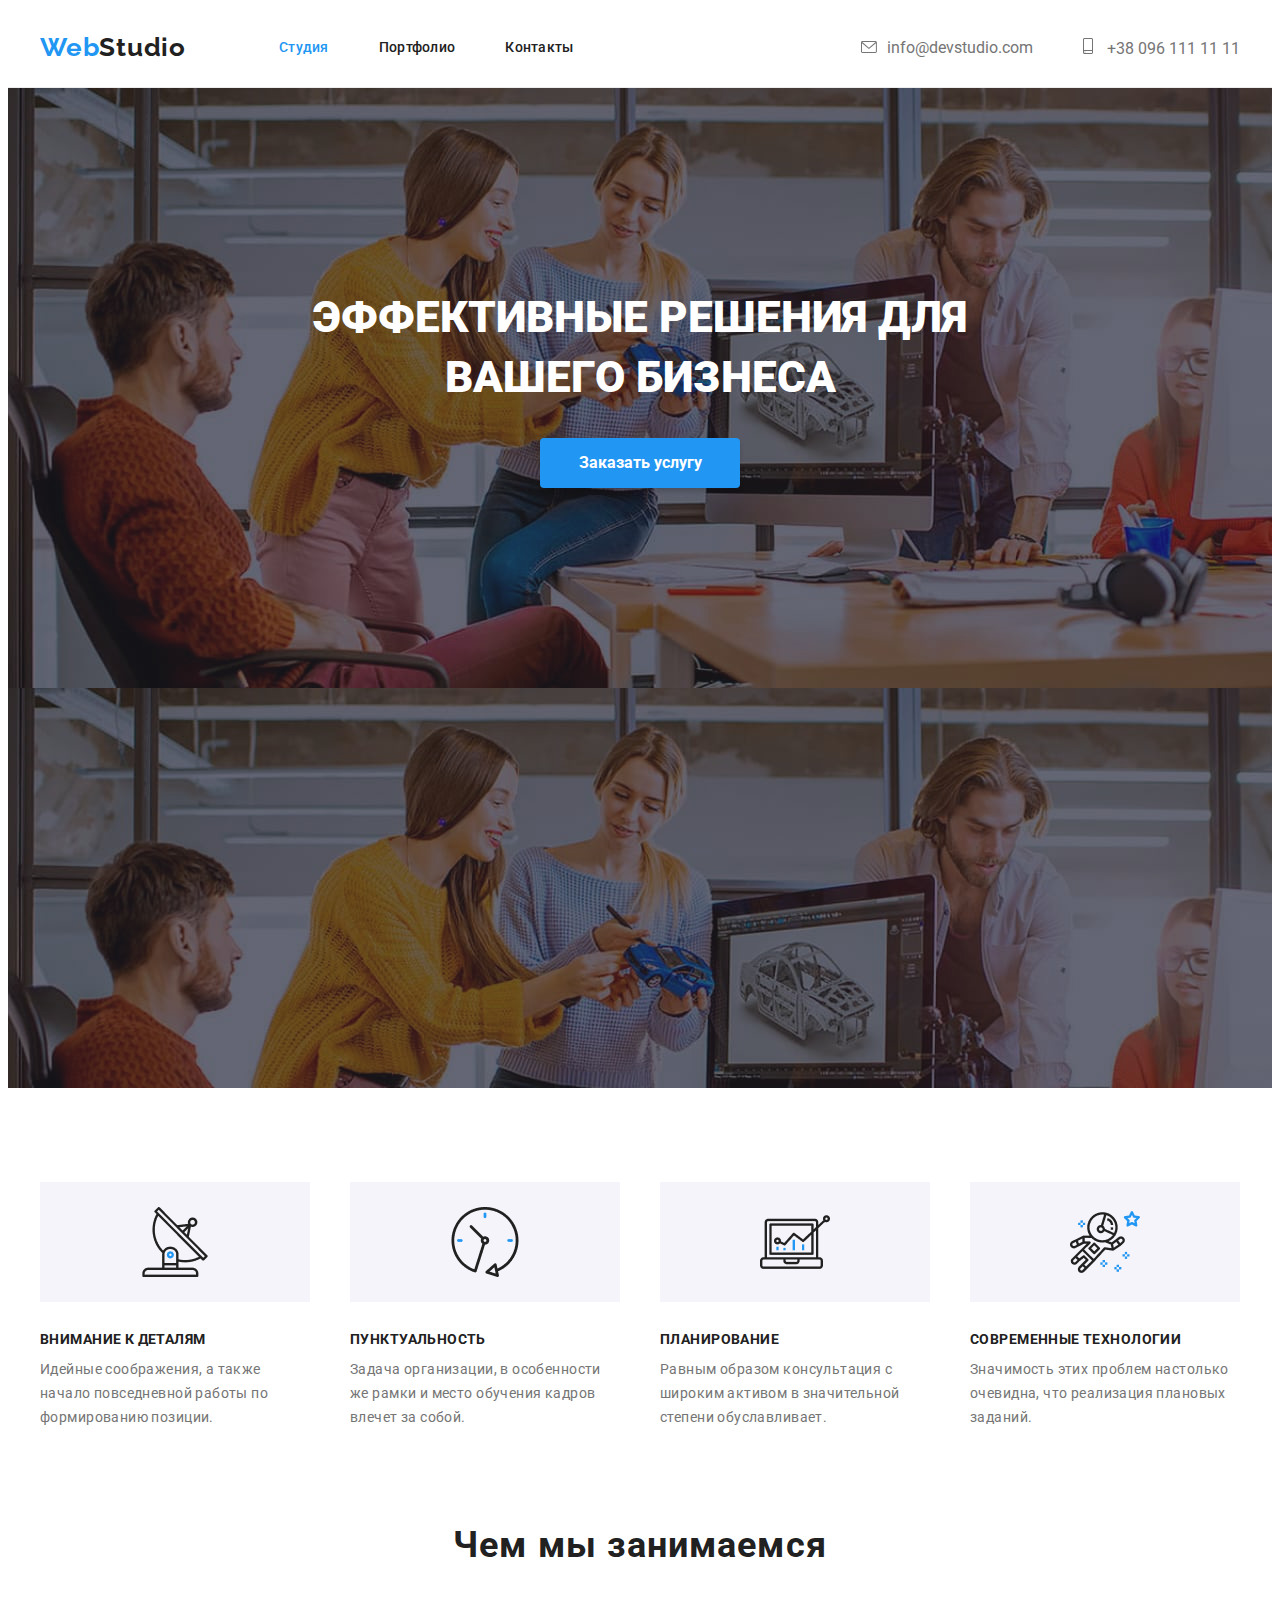
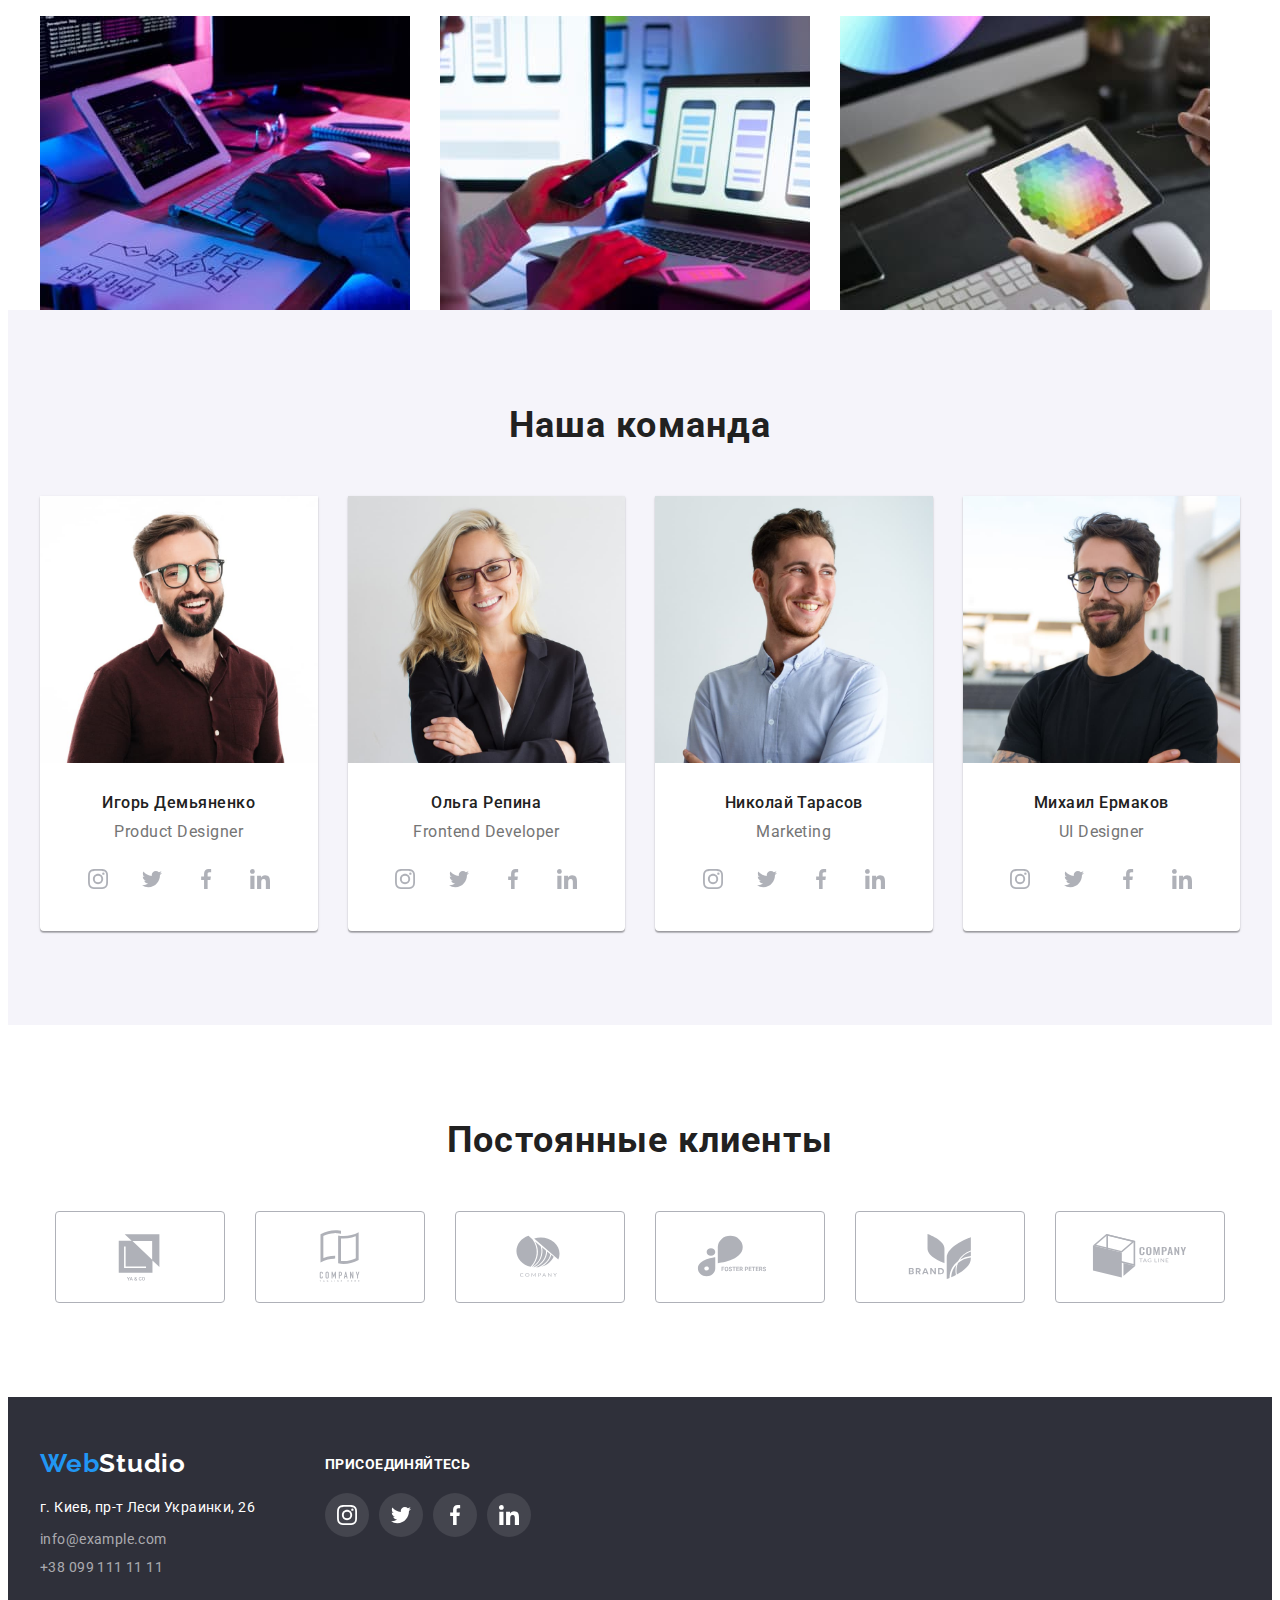
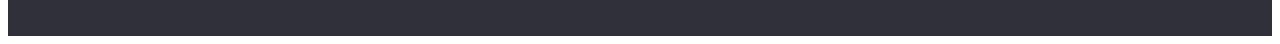
==== index.html @ 311109a5 "база з 4 роботи" ====
<!DOCTYPE html>
<html lang="ru">

<head>
    <meta charset="UTF-8">
    <meta http-equiv="X-UA-Compatible" content="IE=edge">
    <meta name="viewport" content="width=device-width, initial-scale=1.0">
    <title>WebStudio</title>
    <link rel="preconnect" href="https://fonts.googleapis.com">
    <link rel="preconnect" href="https://fonts.gstatic.com" crossorigin>
    <link href="https://fonts.googleapis.com/css2?family=Raleway:wght@700&family=Roboto:wght@400;500;700&display=swap"
        rel="stylesheet">
    <link rel="stylesheet" href="https://cdnjs.cloudflare.com/ajax/libs/modern-normalize/1.1.0/modern-normalize.min.css" integrity="sha512-wpPYUAdjBVSE4KJnH1VR1HeZfpl1ub8YT/NKx4PuQ5NmX2tKuGu6U/JRp5y+Y8XG2tV+wKQpNHVUX03MfMFn9Q==" crossorigin="anonymous" referrerpolicy="no-referrer" />
    <link rel="stylesheet" href="./css/styles.css">
</head>

<body>
<header class="header">
    <div class="container header-main-nav">
        <nav class="main-nav">
            <a href="./" lang="en" class="logo logo-header"><span>Web</span>Studio</a>
            <ul class="site-nav list">
                <li class="li"><a href="./" class="link current">Студия</a></li>
                <li class="li"><a href="./portfolio.html" >Портфолио</a></li>
                <li class="li"><a href="">Контакты</a></li>
            </ul>
        </nav>
        <ul class="site-contacts list">
            <li class="li "><a href="mailto:info@devstudio.com">
                <svg class="mail-icon">
                    <use href="./img/icon.svg#icon-envelope">
                    </use>
                </svg>info@devstudio.com</a></li>

            <li class="li site-contacts-phone"><a href="tel:+38096111111">
                <svg class="phone-icon">
                    <use href="./img/icon.svg#icon-smartphone"></use>
                </svg>
                +38 096 111 11 11</a></li>
        </ul>
    </div>
</header>
    <main>
        <section class="hero">
            <div class="main-hero container">
            <h1 class="hero-title">Эффективные решения для вашего бизнеса</h1>
            <button type="button" class="button">Заказать услугу</button>
            </div>
        </section>

        <section class="section benefits">
            <div class="container">
                <h2 class="visually-hidden">Наши преимущества</h2>
                <ul class="list-section list">
                    <li class="list-items antena">
                        <h3 class="section-title h">Внимание к деталям</h3>
                        <p class="text">Идейные соображения, а также начало повседневной работы по формированию позиции.</p>
                    </li>
                    <li class="list-items clock">
                        <h3 class="section-title h">Пунктуальность</h3>
                        <p class="text">Задача организации, в особенности же рамки и место обучения кадров влечет за собой.</p>
                    </li>
                    <li class="list-items diagram">
                        <h3 class="section-title h">Планирование</h3>
                        <p class="text">Равным образом консультация с широким активом в значительной степени обуславливает.</p>
                    </li>
                    <li class="list-items astronavt">
                        <h3 class="section-title h">Современные технологии</h3>
                        <p class="text">Значимость этих проблем настолько очевидна, что реализация плановых заданий.</p>
                    </li>
                                </ul>
            </div>
        </section>
        <section class="section">
            <div class="container">
                <h2 class="section-title-team">Чем мы занимаемся</h2>
                <ul class="list skills">
                    <li class="img-benefits">
                        <img src="./img/img.jpg" alt="programer-working" width="370px"/>
                    </li>
                    <li class="img-benefits">
                        <img src="./img/img1.jpg" alt="web-ui-designers-are-developing" width="370px">
                    </li>
                    <li class="img-benefits">
                        <img src="./img/img2.jpg" alt="creative-artist-web-design" width="370px"/>
                    </li>
                </ul>
            </div>            
        </section>
        <section class="section section-team">
           <div class="container">
                <h2 class="section-title-team">Наша команда</h2>
                <ul class="list team-list">
                    <li class="part-team">
                        <img src="./img/igor.jpg" alt="Игорь Демьяненко,Product Designer" width="270px" class="foto-team">
                        <h3 class="title">Игорь Демьяненко</h3>
                        <p class="text-team">Product Designer</p>
                       <ul class="team-soc-list list">
                           <li class="team-soc-item">
                               <a href="https://www.instagram.com/accounts/login/" class="team-soc-link">
                                    <svg class="team-soc-icon" width="20px" height="20px">
                                         <use href="./img/icon.svg#icon-instagram" >
                                        </use>
                                    </svg>
                               </a>
                           </li>
                            <li class="team-soc-item"> 
                                <a href="" class="team-soc-link">
                                    <svg class="team-soc-icon" width="20px" height="20px">
                                        <use href="./img/icon.svg#icon-twitter">
                                        </use>
                                    </svg>
                                </a>
                            </li class="team-soc-item">
                            <li class="team-soc-item">
                                <a href="" class="team-soc-link">
                                    <svg class="team-soc-icon" width="20px" height="20px">
                                        <use href="./img/icon.svg#icon-facebook">
                                        </use>
                                    </svg>
                                </a>
                            </li>
                            <li class="team-soc-item">
                                <a href="" class="team-soc-link">
                                    <svg class="team-soc-icon" width="20px" height="20px">
                                        <use href="./img/icon.svg#icon-linkedin">
                                        </use>
                                    </svg>
                                </a>
                            </li>
                       </ul>
                    </li>
                    <li class="part-team">
                        <img src="./img/olga.jpg" alt="Ольга Репина,Frontend Developer" width="270px" class="foto-team">
                        <h3 class="title">Ольга Репина</h3>
                        <p class="text-team">Frontend Developer</p>
                        <ul class="team-soc-list list">
                            <li class="team-soc-item">
                                <a href="" class="team-soc-link">
                                    <svg class="team-soc-icon" width="20px" height="20px">
                                        <use href="./img/icon.svg#icon-instagram">
                                        </use>
                                    </svg>
                                </a>
                            </li>
                            <li class="team-soc-item">
                                <a href="" class="team-soc-link">
                                    <svg class="team-soc-icon" width="20px" height="20px">
                                        <use href="./img/icon.svg#icon-twitter">
                                        </use>
                                    </svg>
                                </a>
                            </li class="team-soc-item">
                            <li class="team-soc-item">
                                <a href="" class="team-soc-link">
                                    <svg class="team-soc-icon" width="20px" height="20px">
                                        <use href="./img/icon.svg#icon-facebook">
                                        </use>
                                    </svg>
                                </a>
                            </li>
                            <li class="team-soc-item">
                                <a href="" class="team-soc-link">
                                    <svg class="team-soc-icon" width="20px" height="20px">
                                        <use href="./img/icon.svg#icon-linkedin">
                                        </use>
                                    </svg>
                                </a>
                            </li>
                        </ul>
                        </li>
                    <li class="part-team">
                        <img src="./img/nikolay.jpg" alt="Николай Тарасов,Marketing" width="270px" class="foto-team">
                        <h3 class="title">Николай Тарасов</h3>
                        <p class="text-team">Marketing</p>
                        <ul class="team-soc-list list">
                            <li class="team-soc-item">
                                <a href="" class="team-soc-link">
                                    <svg class="team-soc-icon" width="20px" height="20px">
                                        <use href="./img/icon.svg#icon-instagram">
                                        </use>
                                    </svg>
                                </a>
                            </li>
                            <li class="team-soc-item">
                                <a href="" class="team-soc-link">
                                    <svg class="team-soc-icon" width="20px" height="20px">
                                        <use href="./img/icon.svg#icon-twitter">
                                        </use>
                                    </svg>
                                </a>
                            </li class="team-soc-item">
                            <li class="team-soc-item">
                                <a href="" class="team-soc-link">
                                    <svg class="team-soc-icon" width="20px" height="20px">
                                        <use href="./img/icon.svg#icon-facebook">
                                        </use>
                                    </svg>
                                </a>
                            </li>
                            <li class="team-soc-item">
                                <a href="" class="team-soc-link">
                                    <svg class="team-soc-icon" width="20px" height="20px">
                                        <use href="./img/icon.svg#icon-linkedin">
                                        </use>
                                    </svg>
                                </a>
                            </li>
                            </ul>
                    </li>
                    <li class="part-team">
                        <img src="./img/mihail.jpg" alt="Михаил Ермаков,UI Designer" width="270px" class="foto-team">
                        <h3 class="title">Михаил Ермаков</h3>
                        <p class="text-team">UI Designer</p>
                        <ul class="team-soc-list list">
                            <li class="team-soc-item">
                                <a href="" class="team-soc-link">
                                    <svg class="team-soc-icon" width="20px" height="20px">
                                        <use href="./img/icon.svg#icon-instagram">
                                        </use>
                                    </svg>
                                </a>
                            </li>
                            <li class="team-soc-item">
                                <a href="https://twitter.com/" class="team-soc-link">
                                    <svg class="team-soc-icon" width="20px" height="20px">
                                        <use href="./img/icon.svg#icon-twitter">
                                        </use>
                                    </svg>
                                </a>
                            </li class="team-soc-item">
                            <li class="team-soc-item">
                                <a href="https://uk-ua.facebook.com/" class="team-soc-link">
                                    <svg class="team-soc-icon" width="20px" height="20px">
                                        <use href="./img/icon.svg#icon-facebook">
                                        </use>
                                    </svg>
                                </a>
                            </li>
                            <li class="team-soc-item">
                                <a href="https://ua.linkedin.com/" class="team-soc-link">
                                    <svg class="team-soc-icon" width="20px" height="20px">
                                        <use href="./img/icon.svg#icon-linkedin">
                                        </use>
                                    </svg>
                                </a>
                            </li>
                            </ul>
                    </li>
                </ul>
           </div>
        </section>
        <section class="section-team">
            <div class="container">
            <h2 class="section-title-team">Постоянные клиенты</h2>
            <ul class="logo-list list">
                <li class="logo-item">
                    <a href="" class="logo-item-link">
                        <svg class="logo-item-icon" width="106" height="60">
                            <use href="./img/icon.svg#icon-logo"></use>
                        </svg>
                    </a>
                </li>
                <li class="logo-item">
                    <a href="" class="logo-item-link">
                        <svg class="logo-item-icon" width="106" height="60">
                            <use href="./img/icon.svg#icon-logo1"></use>
                        </svg>
                    </a>
                </li>
                <li class="logo-item">
                    <a href="" class="logo-item-link">
                        <svg class="logo-item-icon" width="106" height="60">
                            <use href="./img/icon.svg#icon-logo2"></use>
                        </svg>
                    </a>
                </li>
                <li class="logo-item">
                    <a href="" class="logo-item-link">
                        <svg class="logo-item-icon" width="106" height="60">
                            <use href="./img/icon.svg#icon-logo3"></use>
                        </svg>
                    </a>
                </li>
                <li class="logo-item">
                    <a href="" class="logo-item-link">
                        <svg class="logo-item-icon" width="106" height="60">
                            <use href="./img/icon.svg#icon-logo4"></use>
                        </svg>
                    </a>
                </li>
                <li class="logo-item">
                    <a href="" class="logo-item-link">
                        <svg class="logo-item-icon" width="106" height="60">
                            <use href="./img/icon.svg#icon-logo5"></use>
                        </svg>
                    </a>
                </li>
            </ul>
        </div>
        </section>
    </main>

    <footer class="footer">
       <div class="container footer-item">
            <address class="adress-footer">
            <a href="./" lang="en" class="logo logo-footer"><span>Web</span>Studio</a>  
                <ul class="list list-addres">
                    <li class="address">
                        <p>г. Киев, пр-т Леси Украинки, 26</p>
                    </li>
                    <li class="address-mail">
                        <a href="mailto:info@example.com" class="list mail">info@example.com</a>
                    </li>
                    <li class="address-phone">
                        <a href="tel:+380991111111" class="list phone">+38 099 111 11 11</a>
                    </li>
                </ul>
            </address>
           <div>
           <h2 class="section-title footer-title">Присоединяйтесь</h2>   
            <ul class="team-soc-list list">
                <li class="team-soc-item">
                    <a href="https://www.instagram.com/accounts/login/" class="team-soc-link-footer">
                        <svg class="team-soc-icon-footer" width="20px" height="20px">
                            <use href="./img/icon.svg#icon-instagram">
                            </use>
                        </svg>
                    </a>
                </li>
                <li class="team-soc-item">
                    <a href="https://twitter.com/" class="team-soc-link-footer">
                        <svg class="team-soc-icon-footer" width="20px" height="20px">
                            <use href="./img/icon.svg#icon-twitter">
                            </use>
                        </svg>
                    </a>
                </li>
                <li class="team-soc-item">
                    <a href="https://uk-ua.facebook.com/" class="team-soc-link-footer">
                        <svg class="team-soc-icon-footer" width="20px" height="20px">
                            <use href="./img/icon.svg#icon-facebook">
                            </use>
                        </svg>
                    </a>
                </li>
                <li class="team-soc-item">
                    <a href="https://ua.linkedin.com/" class="team-soc-link-footer">
                        <svg class="team-soc-icon-footer" width="20px" height="20px">
                            <use href="./img/icon.svg#icon-linkedin">
                            </use>
                        </svg>
                    </a>
                </li>
            </ul>
            </div>
       </div>
    </footer>
</body>

</html>
---- css/styles.css ----
/*цвет основного текста #212121*/
/*цвет вторичного текста #757575*/
/* специальный цвет #FFFFFF*/
/*акцент #2196F3*/
/*фон херо и футер #2F303A */
/*фон хедер*/

html{
    box-sizing: border-box;
        }

:root{--prymary-text-color: #212121;
--secondary-text-color: #757575;
--akcent-text-color: #2196F3;
--main: #ffffff;
--bgc-secondary: #2F303A;
--portfolio-button-bgc: #F5F4FA;}

.list {
    list-style: none;
    text-decoration: none;
}


body { background-color: var(--bgc-main);
    color: var(--prymary-text-color);
    font-family: 'Roboto';
}

h1,
h2,
h3,
p,
ul { margin: 0;
padding: 0;}

.container {
    /* outline: 1px solid tomato; */
width: 1200px;
padding-left: 15px;
padding-right: 15px;
margin-left: auto;
margin-right: auto;
}
.container .examples{
    padding-left: 0;
    padding-right: 0;
}



/* ------------------------------------------------------Header------------------------------------------------*/
.header {
    max-width: 1600px;
    border-bottom-width: 1px;   
    border-bottom-style: solid;
    border-bottom-color: #ECECEC;
    margin-left: auto;
    margin-right: auto;}

.main-nav {display: flex;
    align-items: center;
    padding-top: 24px;
    padding-bottom: 25px;
 }

.logo {
    color: var(--prymary-text-color);

    font-family: 'Raleway';
    font-style: normal;
    font-weight: 700;
    font-size: 26px;
    line-height: 1,19;
    letter-spacing: 0.03em;
    text-decoration:none;
}
.logo-header {margin-right: 93px;}

.logo>span {    
    color: var(--akcent-text-color);
}

.site-nav, .site-contacts {
    display: flex;
}

.site-nav .li:not(:last-child),
 .site-contacts .li:not(:last-child){
    margin-right: 50px;
}

.site-contacts {margin-left: auto;
justify-content: center}


.site-nav a {
    display: block;
    color: var(--prymary-text-color);
    font-weight: 500;
    font-size: 14px;
    line-height: 1.33;
    letter-spacing: 0.02em;
    text-decoration:none;
}
.site-contacts a {color: var(--secondary-text-color);
    text-decoration:none;
}


.site-nav a:hover,
.site-nav a:focus {
    color: var(--akcent-text-color);
}
.site-contacts a:hover,
.site-contacts a:focus
{
    color: var(--akcent-text-color);
}

.link.current {
    color: var(--akcent-text-color);}
    
.header-main-nav {
        display: flex;
        justify-content: space-between;
        align-items: center;
    }
.mail-icon{
    width: 16px;
    height: 12px;
    margin-right: 10px;
    fill: #757575;
    cursor: pointer;

}
/* .mail-icon:hover {
    fill:var(--akcent-text-color) } */

.phone-icon {
    width: 10px;
    height: 16px;
    margin-right: 10px;
    fill: #757575;
    cursor: pointer;

}


.site-contacts a:hover .mail-icon,
.site-contacts a:focus .mail-icon {
    fill: #2196F3;
}

.site-contacts a:hover .phone-icon, 
.site-contacts a:focus .phone-icon {
    fill: #2196F3;
}
/* -------------------------------- hero main------------------------------------- */

.hero {
    max-width: 1600px;
    height: 600px;
    padding-top: 200px;
    padding-bottom: 200px;
    margin-left: auto;
    margin-right: auto;
    color: var(--main);
    text-align: center;
    background-image: linear-gradient(to bottom,
    rgba(47, 48, 58, 0.4),
    rgba(47, 48, 58, 0.4)), 
     url(../img/hero.jpg);
    background-color: rgba(47, 48, 58, 0.4);
}

.main-hero
.hero-title {
    max-width: 696px;
    margin-bottom: 30px;
    margin-left: auto;
    margin-right: auto;

    font-weight: 900;
    font-size: 44px;
    line-height: 1.36;
    text-transform: uppercase;
    
}

.button {
    width: 200px;
    padding: 10px 32px;
    color: var(--main);
    background-color: var(--akcent-text-color);
    font-family: 'Roboto';
    font-style: normal;
    font-weight: 700;
    font-size: 16px;
    line-height: 1.88;
    cursor: pointer;
    border-radius: 4px;
    border: 0px;
    box-shadow: 0px 4px 4px rgba(0, 0, 0, 0.15);

    }

/* -----------------------------section-------------------------------- */
.visually-hidden {
    position: absolute;
    white-space: nowrap;
    width: 1px;
    height: 1px;
    overflow: hidden;
    border: 0;
    padding: 0;
    clip: rect(0 0 0 0);
    clip-path: inset(50%);
    margin: -1px;
}

.section {
    color: var(--prymary-text-color);
    background-color: #ffffff;
    padding-botom: 94px;
}
.section.section-team{
    max-width: 1600px;
    background-color:#F5F4FA;
    margin-right: auto;
    margin-left: auto;
}

.benefits {
    padding-bottom: 94px;
    padding-top: 94px
}

.section .text {
    
    font-weight: 400;
    font-size: 14px;
    line-height: 1.71;
    letter-spacing: 0.03em;
    color: var(--secondary-text-color);}

.section-title {
   
    font-weight: 700;
    font-size: 14px;
    line-height: 1.14;  
    letter-spacing: 0.03em;
    
}

.h{text-transform: uppercase;
margin-bottom: 10px;} 

.skills {display: flex;
} 

.list-items::before {
    margin-bottom: 30px;
    content: " ";
    display: block;
    height: 120px;
    background-color: #F5F4FA;
    
}
.antena::before{
    background-image: url(../img/antenna.png);
    background-repeat: no-repeat;
    background-position: center;

}

.clock::before {
    background-image: url(../img/clock.png);
    background-repeat: no-repeat;
    background-position: center;
}

.diagram::before{
    background-image: url(../img/diagram.png);
    background-repeat: no-repeat;
    background-position: center;
}

.astronavt::before {
    background-image: url(../img/astronaut.png);
    background-repeat: no-repeat;
    background-position: center;
}

img{
    display:block;
    height:auto;
    width:100%;
}
.part-team {
padding-bottom: 30px;
background-color: #ffffff;
box-shadow: 0px 1px 3px rgba(0, 0, 0, 0.12),
0px 1px 1px rgba(0, 0, 0, 0.14),
0px 2px 1px rgba(0, 0, 0, 0.2);
border-radius: 0px 0px 4px 4px;}

.img-benefits:not(:last-child),
.part-team:not(:last-child) {
    margin-right: 30px;}

.list-section {
    display: flex;
    flex-wrap: wrap;
    justify-content: space-between;
}

.list-items {
    width: 270px;
}
.icon-antenna{
    display: inline-flex;
    outline: 1px solid tomato;
    height: 120px;
    background: #F5F4FA;
    border-radius: 4px;
    background-position: center;
}



/* .list-items:nth-child(4n) */

.section-title-team {
    margin-bottom: 50px;
    font-weight: 700;
    font-size: 36px;
    line-height: 42px;
    text-align: center;
    letter-spacing: 0.03em;}

.section-team {padding-top: 94px;
padding-bottom: 94px;}

.team-list {
    display: flex;
}

.title{
    margin-bottom: 10px;
    font-weight: 500;
    font-size: 16px;
    line-height: 1.19;
    text-align: center;
    letter-spacing: 0.03em;}

.text-team {
    margin-bottom: 16px;
    font-weight: 400;
    font-size: 16px;
    line-height: 19px;
    text-align: center;
    letter-spacing: 0.03em;
    color: var(--secondary-text-color);
    }

.foto-team {margin-bottom: 30px;}

.team-soc-list {
            display: flex;
            justify-content: center;
}
.team-soc-item + .team-soc-item {
    margin-left: 10px;}

 .team-soc-link{
    width: 44px;
    height: 44px;
    border-radius: 50%;
    display: flex;
    justify-content: center;
    align-items: center;
 } 
.team-soc-icon{
        fill: #AFB1B8;
}

.team-soc-link:hover, 
.team-soc-link:focus,
.team-soc-link-footer:hover,
.team-soc-link-footer:focus{
    background-color: #2196F3;
}
.team-soc-link:hover .team-soc-icon,
 .team-soc-link:focus .team-soc-icon{
    fill: #ffffff;
}

/* --------------------partners-logo------------------------- */

.logo-list {
    display: flex;
    justify-content: center;
}

.logo-item-link {
    width: 168px;
    height: 90px;
    border: 1px solid #AFB1B8;
    border-radius: 4px;
    display: flex;
    justify-content: center;
    align-items: center;
}

.logo-item + .logo-item {margin-left: 30px;}    

.logo-item-icon {
    fill: #AFB1B8;
}

.logo-item-link:hover,
.logo-item-link:focus{
border: 1px solid #2196F3;
}

.logo-item-link:hover .logo-item-icon, 
.logo-item-link:focus .logo-item-icon 
{
fill: #2196F3;
}
/*---------------------------------footer------------------------------- */
footer {
    background-color: var(--bgc-secondary);}

.address > p {
    font-weight: 400;
    font-size: 14px;
    line-height: 1.71;
    letter-spacing: 0.03em;
    color: var(--main);}

address a {
    font-weight: 400;
    font-size: 14px;
    line-height: 1.71px;
    letter-spacing: 0.03em;
    color: rgba(255, 255, 255, 0.6);}

footer .logo {
    color: var(--main);}

.list .mail:hover,
.list .phone:hover{
    color:#2196F3;
}
.footer {max-width: 1600px;
    padding-top: 60px;
padding-bottom: 60px;
margin-left: auto;
margin-right: auto;}

.list-addres{ 
    margin-top: 20px; }

.address, .address-mail {margin-bottom: 9px;}

.list-addres {font-style: normal;}

.footer-title{
    text-transform: uppercase;
    color: #ffffff;
    margin-bottom: 20px;
}
.footer-item {display: flex;}

.address {margin-right: 70px;
 
}

.team-soc-icon-footer {
    fill: #ffffff;
}
.team-soc-link-footer {
    width: 44px;
    height: 44px;
    border-radius: 50%;
    display: flex;
    justify-content: center;
    align-items: center;
    background: rgba(255, 255, 255, 0.1);
}

/* ----------------portfolio-------------------- */
/* ---------------------------------------buttons------------------------------- */
.button-portfolio {
    font-family: 'Roboto';
    font-style: normal;
    font-weight: 500;
    font-size: 16px;
    line-height: 1.88;
    display: flex;
    align-items: center;
    text-align: center;
    letter-spacing: 0.06em;
    color: var(--prymary-text-color);
    background-color: var(--portfolio-button-bgc);
    cursor: pointer;
    padding: 6px 22px;
    border-color: transparent;
    border-radius: 4px;
    ;
}

.button-portfolio:hover, .button-portfolio:focus {
    background-color: var(--akcent-text-color);
    color: var(--main);}
.button-portfolio:hover{
    box-shadow: 0px 3px 1px rgba(0, 0, 0, 0.1),
    0px 1px 2px rgba(0, 0, 0, 0.08),
    0px 2px 2px rgba(0, 0, 0, 0.12);
}

.portfolio-list{display: flex;
    justify-content: center;
    margin-bottom: 56px; }



/* -----------------------------section наши работы---------------------- */

.title-portfolio{
    margin-bottom: 8px;
    font-weight: 700;
    font-size: 18px;
    line-height: 2;
    letter-spacing: 0.06em;
    color: var(--prymary-text-color)
}

.item-description {
    font-weight: 400;
    font-size: 16px;
    line-height: 1.88;
    letter-spacing: 0.03em;
    color: #212121;
    /* margin-bottom: 20px; */
}
.item:hover {
box-shadow: 0px 1px 1px rgba(0, 0, 0, 0.12),
0px 4px 4px rgba(0, 0, 0, 0.06),
1px 4px 6px rgba(0, 0, 0, 0.16);}


.button-portfolio-item:not(:last-child) {margin-right: 8px;}

.examples {
    display: flex;
    flex-wrap: wrap;
    
}


.item {
    width: 370px;
    margin-right: 30px;
    margin-bottom: 30px;
    border-bottom: 1px solid #EEEEEE;}

.item:nth-child(3n)
{   margin-right: 0px;}   

.item:nth-last-child(-n+3) {
    margin-bottom: 0px;
}


.discription-examples{
    padding-top: 20px;
    padding-left: 24px;
    padding-right: 24px; 
    padding-bottom: 20px;   
   
}
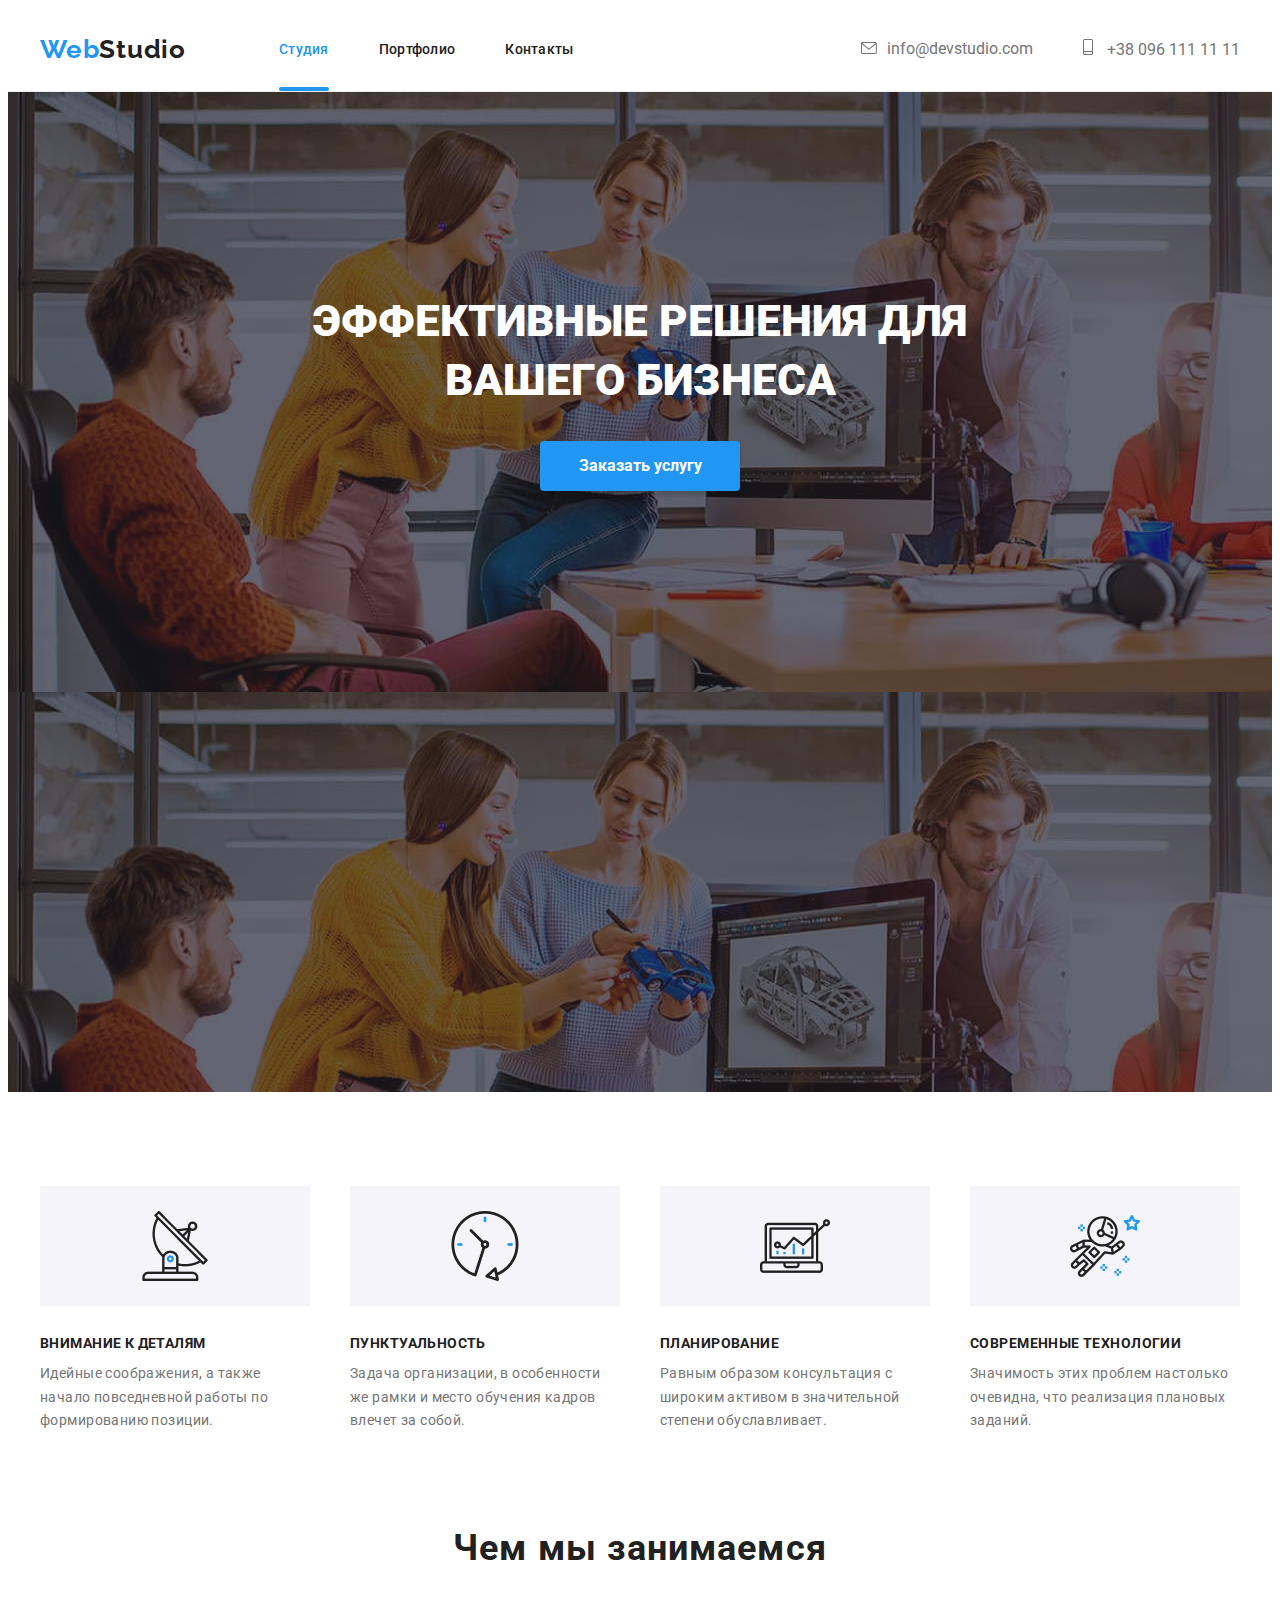
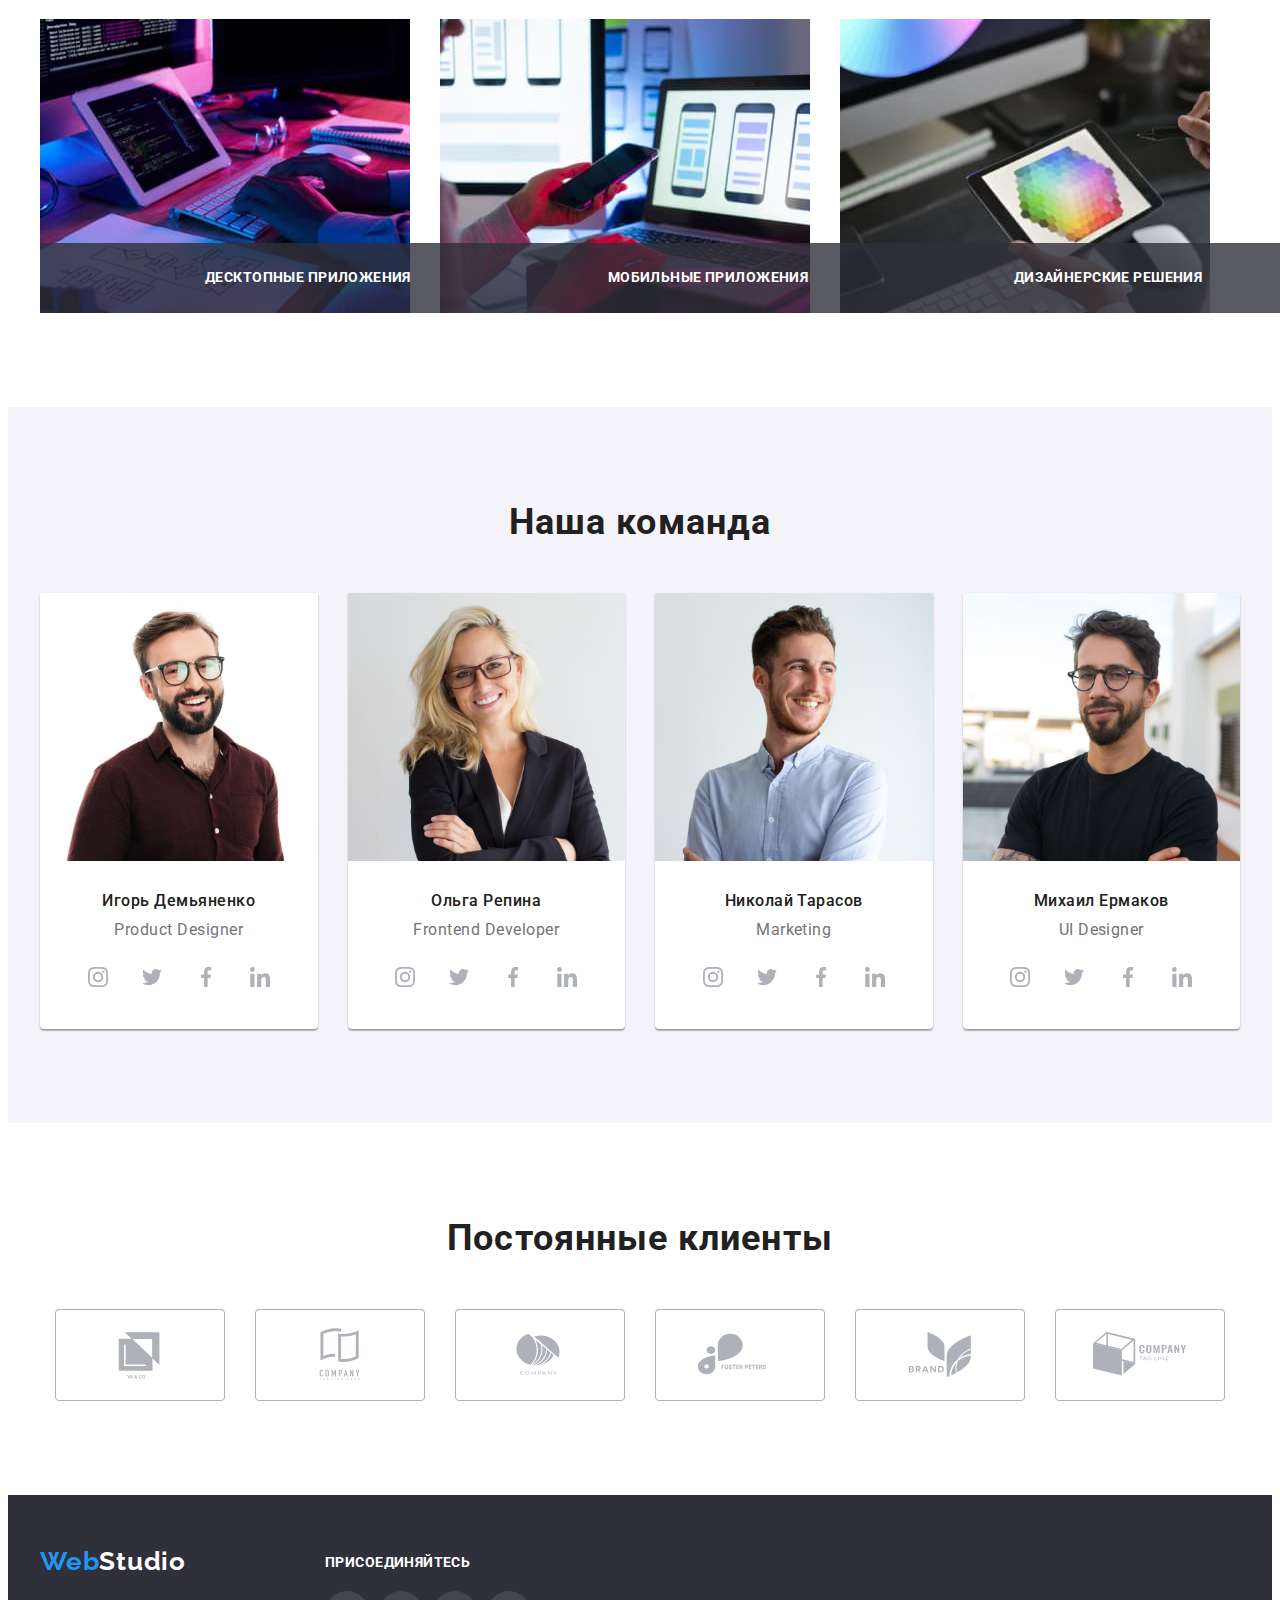
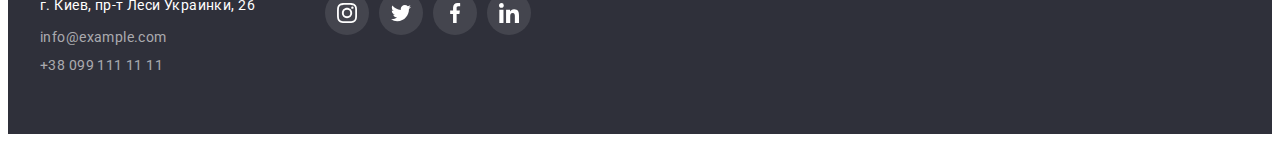
==== commit 7c2517d6: "без модального окна" ====
--- a/index.html
+++ b/index.html
@@ -21,8 +21,8 @@
             <a href="./" lang="en" class="logo logo-header"><span>Web</span>Studio</a>
             <ul class="site-nav list">
                 <li class="li"><a href="./" class="link current">Студия</a></li>
-                <li class="li"><a href="./portfolio.html" >Портфолио</a></li>
-                <li class="li"><a href="">Контакты</a></li>
+                <li class="li"><a href="./portfolio.html" class="link">Портфолио</a></li>
+                <li class="li"><a href="" class="link">Контакты</a></li>
             </ul>
         </nav>
         <ul class="site-contacts list">
@@ -76,13 +76,22 @@
                 <h2 class="section-title-team">Чем мы занимаемся</h2>
                 <ul class="list skills">
                     <li class="img-benefits">
+                        <div class="item-benefits">
                         <img src="./img/img.jpg" alt="programer-working" width="370px"/>
+                        <p class="benefits-text">десктопные приложения</p>
+                        </div>
                     </li>
                     <li class="img-benefits">
-                        <img src="./img/img1.jpg" alt="web-ui-designers-are-developing" width="370px">
+                        <div class="item-benefits">
+                        <img src="./img/img1.jpg" alt="web-ui-designers-are-developing" width="370px"/>
+                        <p class="benefits-text">мобильные приложения</p>
+                        </div>
                     </li>
                     <li class="img-benefits">
+                        <div class="item-benefits">
                         <img src="./img/img2.jpg" alt="creative-artist-web-design" width="370px"/>
+                        <p class="benefits-text">дизайнерские решения</p>  
+                        </div>
                     </li>
                 </ul>
             </div>            
--- a/css/styles.css
+++ b/css/styles.css
@@ -61,8 +61,9 @@
 
 .main-nav {display: flex;
     align-items: center;
-    padding-top: 24px;
-    padding-bottom: 25px;
+    justify-content: center;
+    /* padding-top: 24px;
+    padding-bottom: 25px; */
  }
 
 .logo {
@@ -103,9 +104,11 @@
     line-height: 1.33;
     letter-spacing: 0.02em;
     text-decoration:none;
+    transition: color 250ms cubic-bezier(0.4, 0, 0.2, 1);
 }
 .site-contacts a {color: var(--secondary-text-color);
     text-decoration:none;
+    transition: color 250ms cubic-bezier(0.4, 0, 0.2, 1);
 }
 
 
@@ -117,10 +120,31 @@
 .site-contacts a:focus
 {
     color: var(--akcent-text-color);
+
+}
+
+.link {
+    display:block;
+    padding-top: 32px;
+    padding-bottom: 32px;
 }
 
 .link.current {
+    position: relative;
     color: var(--akcent-text-color);}
+
+.current::after {
+ 
+    position: absolute;
+    content:"";
+    bottom: 0;
+    left: 0;
+    width: 100%;
+    height: 4px;
+    border-radius: 2px;
+    background-color: #2196F3;
+    
+}
     
 .header-main-nav {
         display: flex;
@@ -133,7 +157,8 @@
     margin-right: 10px;
     fill: #757575;
     cursor: pointer;
-
+    transition: fill 250ms cubic-bezier(0.4, 0, 0.2, 1);
+    
 }
 /* .mail-icon:hover {
     fill:var(--akcent-text-color) } */
@@ -144,7 +169,7 @@
     margin-right: 10px;
     fill: #757575;
     cursor: pointer;
-
+    transition: fill 250ms cubic-bezier(0.4, 0, 0.2, 1);
 }
 
 
@@ -206,7 +231,7 @@
 
     }
 
-/* -----------------------------section-------------------------------- */
+/* -----------------------------section -------------------------------- */
 .visually-hidden {
     position: absolute;
     white-space: nowrap;
@@ -223,7 +248,7 @@
 .section {
     color: var(--prymary-text-color);
     background-color: #ffffff;
-    padding-botom: 94px;
+    padding-bottom: 94px;
 }
 .section.section-team{
     max-width: 1600px;
@@ -298,6 +323,9 @@
     height:auto;
     width:100%;
 }
+
+
+/* -----------------------section2----------------------------- */
 .part-team {
 padding-bottom: 30px;
 background-color: #ffffff;
@@ -319,19 +347,25 @@
 .list-items {
     width: 270px;
 }
-.icon-antenna{
-    display: inline-flex;
-    outline: 1px solid tomato;
-    height: 120px;
-    background: #F5F4FA;
-    border-radius: 4px;
-    background-position: center;
-}
-
-
-
-/* .list-items:nth-child(4n) */
-
+.item-benefits{
+    position: relative;
+}
+.benefits-text{
+    bottom: 0;
+    left: 0;
+    position: absolute;
+    width: 100%;
+    padding: 27px 82px 27px 83px;
+    background-color:  rgba(47, 48, 58, 0.8);
+    color: #ffffff;
+    font-weight: 700;
+    font-size: 14px;
+    line-height: 1.14;
+    text-align: center;
+    letter-spacing: 0.03em;
+    text-transform: uppercase;
+}
+/* --------------------section3---------------------------- */
 .section-title-team {
     margin-bottom: 50px;
     font-weight: 700;
@@ -381,9 +415,12 @@
     display: flex;
     justify-content: center;
     align-items: center;
+    background-color: transparent;
+    transition: background-color 250ms cubic-bezier(0.4, 0, 0.2, 1);
  } 
 .team-soc-icon{
         fill: #AFB1B8;
+        transition: fill 250ms cubic-bezier(0.4, 0, 0.2, 1);
 }
 
 .team-soc-link:hover, 
@@ -412,12 +449,15 @@
     display: flex;
     justify-content: center;
     align-items: center;
+    transition: border-color 250ms cubic-bezier(0.4, 0, 0.2, 1);
+    
 }
 
 .logo-item + .logo-item {margin-left: 30px;}    
 
 .logo-item-icon {
     fill: #AFB1B8;
+    transition: fill 250ms cubic-bezier(0.4, 0, 0.2, 1);
 }
 
 .logo-item-link:hover,
@@ -481,6 +521,7 @@
 
 .team-soc-icon-footer {
     fill: #ffffff;
+    transition: fill 2500ms cubic-bezier(0.4, 0, 0.2, 1);
 }
 .team-soc-link-footer {
     width: 44px;
@@ -489,7 +530,8 @@
     display: flex;
     justify-content: center;
     align-items: center;
-    background: rgba(255, 255, 255, 0.1);
+    background-color: rgba(255, 255, 255, 0.1);
+    transition: background-color 250ms cubic-bezier(0.4, 0, 0.2, 1);
 }
 
 /* ----------------portfolio-------------------- */
@@ -510,7 +552,9 @@
     padding: 6px 22px;
     border-color: transparent;
     border-radius: 4px;
-    ;
+    transition: background-color 250ms cubic-bezier(0.4, 0, 0.2, 1), 
+    color 250ms cubic-bezier(0.4, 0, 0.2, 1),
+    box-shadow 250ms cubic-bezier(0.4, 0, 0.2, 1);
 }
 
 .button-portfolio:hover, .button-portfolio:focus {
@@ -524,7 +568,8 @@
 
 .portfolio-list{display: flex;
     justify-content: center;
-    margin-bottom: 56px; }
+    margin-bottom: 56px; 
+}
 
 
 
@@ -545,7 +590,7 @@
     line-height: 1.88;
     letter-spacing: 0.03em;
     color: #212121;
-    /* margin-bottom: 20px; */
+   
 }
 .item:hover {
 box-shadow: 0px 1px 1px rgba(0, 0, 0, 0.12),
@@ -566,7 +611,8 @@
     width: 370px;
     margin-right: 30px;
     margin-bottom: 30px;
-    border-bottom: 1px solid #EEEEEE;}
+    border-bottom: 1px solid #EEEEEE;
+    transition: box-shadow ;}
 
 .item:nth-child(3n)
 {   margin-right: 0px;}   
@@ -583,4 +629,32 @@
     padding-bottom: 20px;   
    
 }
-
+.item-hover{
+    position: relative;
+    overflow: hidden;
+}
+
+.item-link-text {
+    padding: 63px 24px;
+    top: 110%;
+    left: 0%; 
+    display: inline-block;
+    position: absolute;
+    width: 100%;    
+
+    background-color: rgba(33, 150, 243, 0.9);
+    font-weight: 400;
+    font-size: 18px;
+    line-height: 1.56;
+    
+    letter-spacing: 0.03em;
+    
+    color:#ffffff;
+    opacity: 0;
+    transition: top 250ms cubic-bezier(0.4, 0, 0.2, 1);
+}
+
+.item:hover .item-link-text{
+    top:0%;
+    opacity:1;
+}